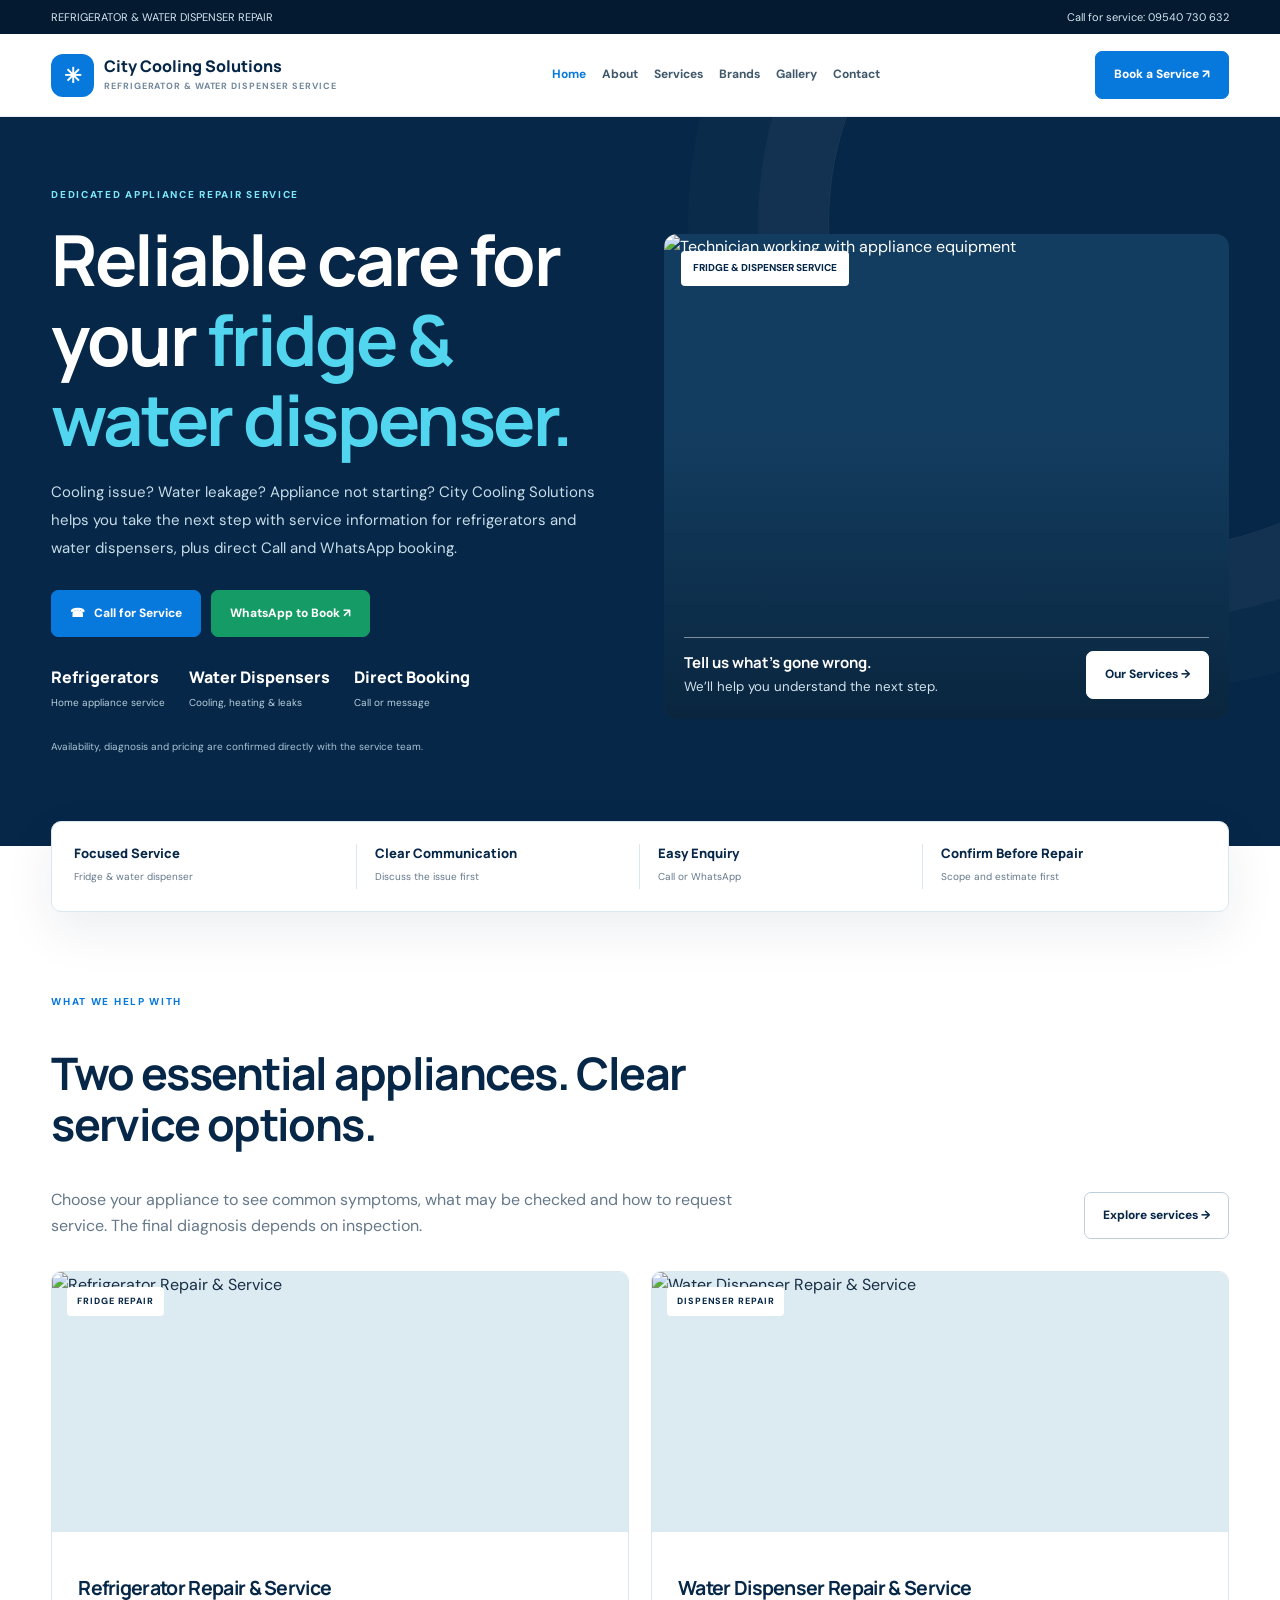
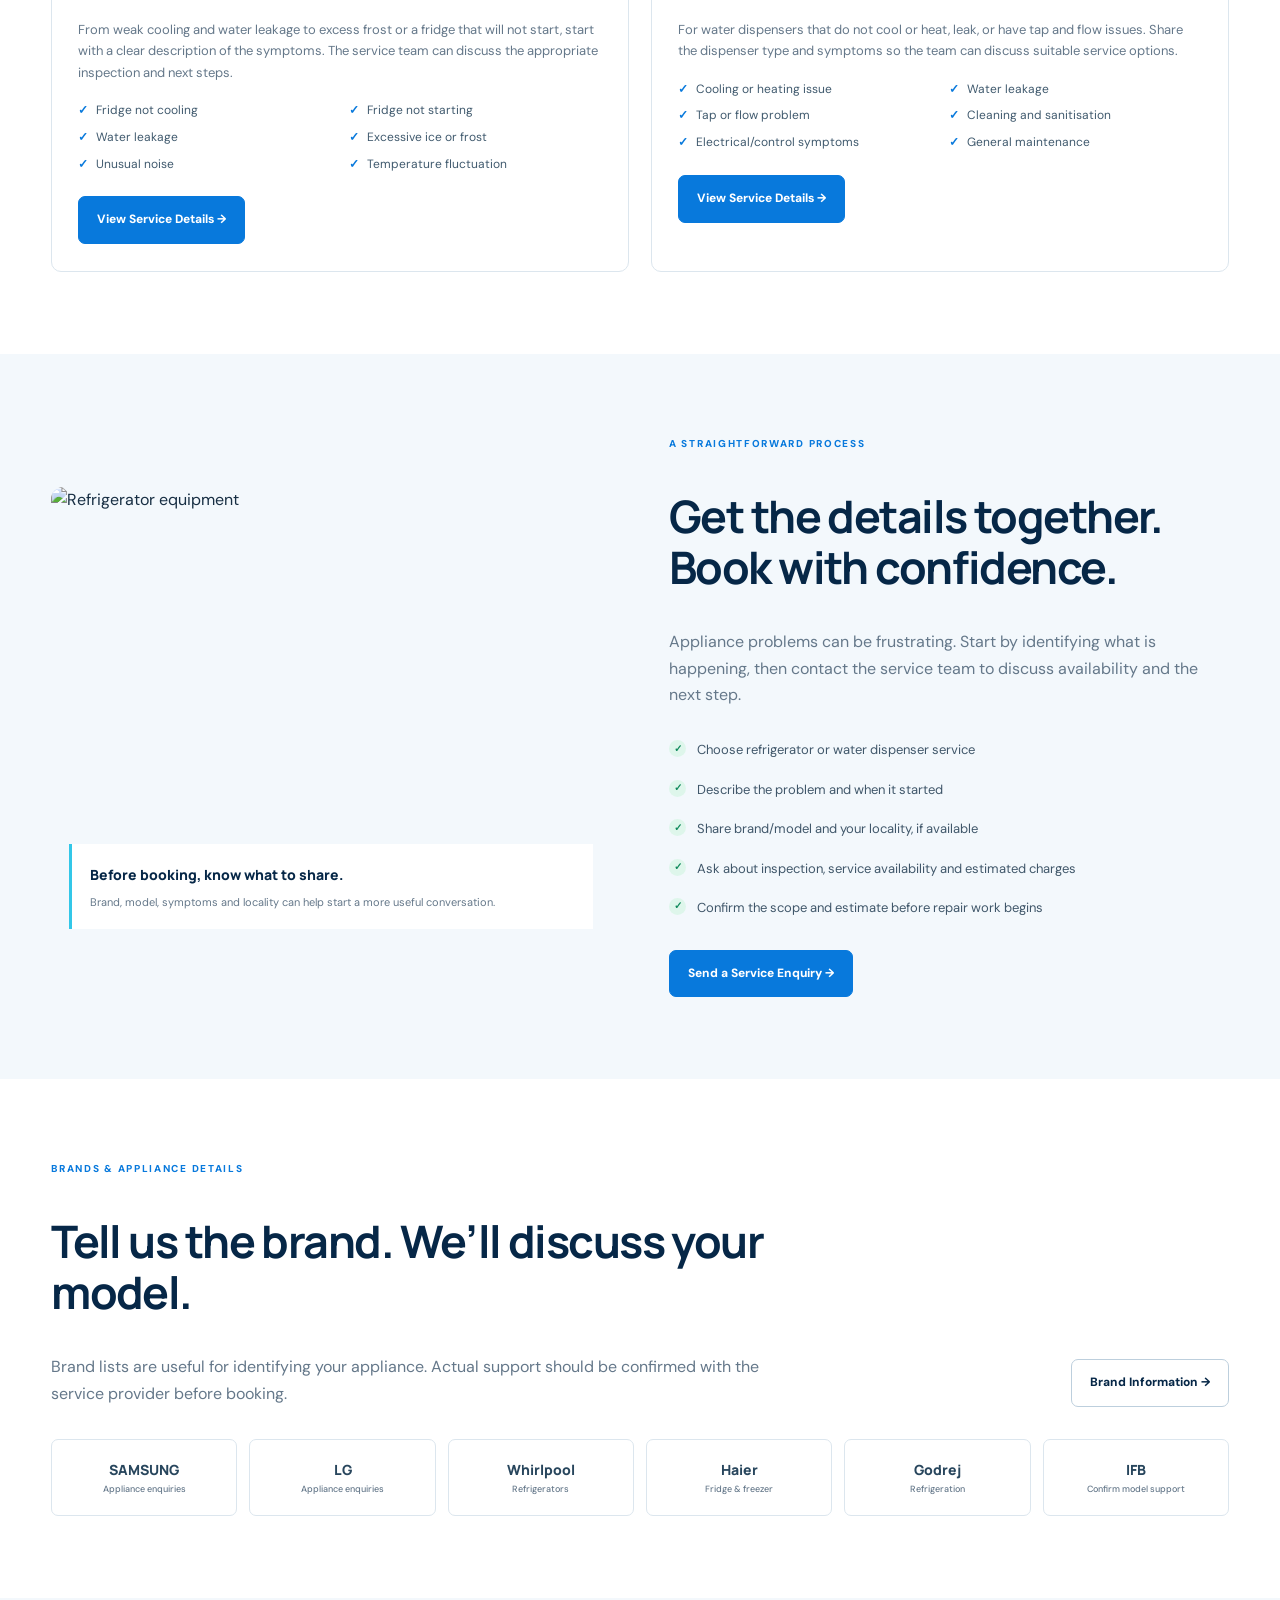
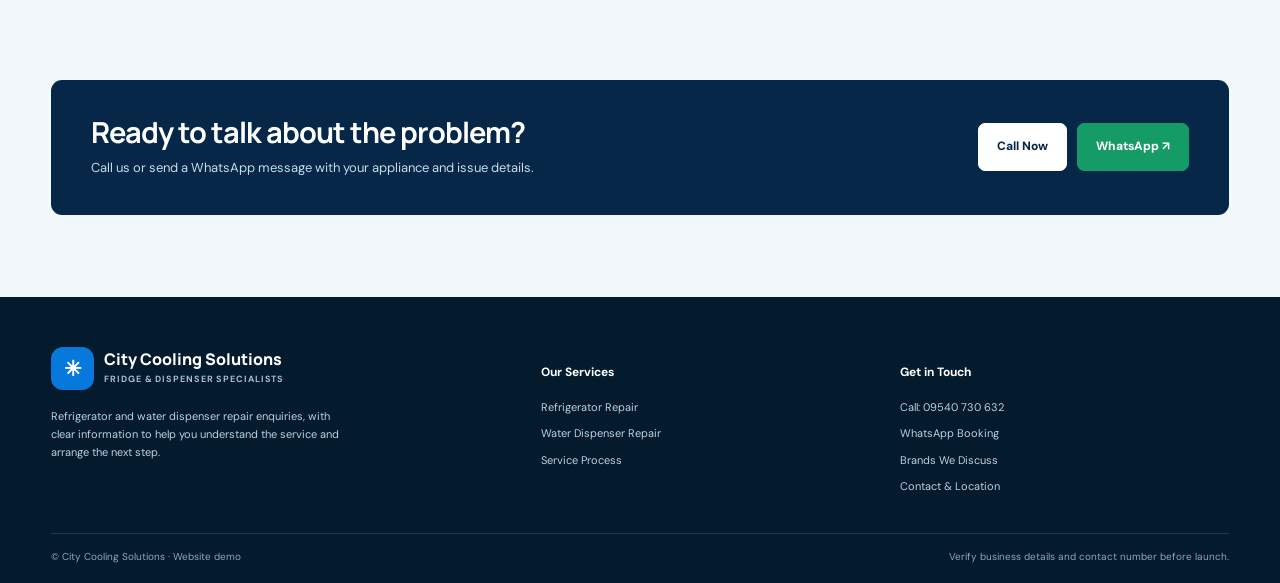
==== index.html @ 1363d70f "Add files via upload" ====
<!doctype html><html lang="en"><head><meta charset="utf-8"><meta name="viewport" content="width=device-width,initial-scale=1"><title>Home | City Cooling Solutions</title><meta name="description" content="Refrigerator and water dispenser repair service enquiries."><link rel="stylesheet" href="style.css"></head><body><div class="top"><div class="wrap"><span>REFRIGERATOR & WATER DISPENSER REPAIR</span><span>Call for service: <a href="tel:09540730632">09540 730 632</a></span></div></div><header><div class="wrap nav"><a class="logo" href="index.html"><span class="logo-mark">✳</span><span>City Cooling Solutions<small>REFRIGERATOR & WATER DISPENSER SERVICE</small></span></a><nav class="links"><a class="active" href="index.html">Home</a><a class="" href="about.html">About</a><a class="" href="services.html">Services</a><a class="" href="brands.html">Brands</a><a class="" href="gallery.html">Gallery</a><a class="" href="contact.html">Contact</a></nav><a class="btn" href="contact.html">Book a Service ↗</a></div></header><main><section class="hero"><div class="wrap hero-grid"><div><div class="eyebrow" style="color:#7ee7f7">Dedicated appliance repair service</div><h1>Reliable care for your <span>fridge & water dispenser.</span></h1><p>Cooling issue? Water leakage? Appliance not starting? City Cooling Solutions helps you take the next step with service information for refrigerators and water dispensers, plus direct Call and WhatsApp booking.</p><div class="actions"><a class="btn" href="tel:09540730632">☎ &nbsp; Call for Service</a><a class="btn green" href="https://wa.me/919540730632?text=Hello%2C%20I%20need%20refrigerator%20or%20water%20dispenser%20service." target="_blank" rel="noopener">WhatsApp to Book ↗</a></div><div class="proof"><div><strong>Refrigerators</strong><small>Home appliance service</small></div><div><strong>Water Dispensers</strong><small>Cooling, heating & leaks</small></div><div><strong>Direct Booking</strong><small>Call or message</small></div></div><p style="font-size:10px;color:#a9c4d6;margin-top:23px">Availability, diagnosis and pricing are confirmed directly with the service team.</p></div><div class="hero-photo"><img src="https://images.unsplash.com/photo-1581092918056-0c4c3acd3789?auto=format&fit=crop&w=1200&q=90" alt="Technician working with appliance equipment"><span class="photo-label">FRIDGE & DISPENSER SERVICE</span><div class="photo-caption"><div><strong>Tell us what’s gone wrong.</strong><small>We’ll help you understand the next step.</small></div><a class="btn white" href="services.html">Our Services →</a></div></div></div></section><div class="wrap"><div class="trust"><div><strong>Focused Service</strong><small>Fridge & water dispenser</small></div><div><strong>Clear Communication</strong><small>Discuss the issue first</small></div><div><strong>Easy Enquiry</strong><small>Call or WhatsApp</small></div><div><strong>Confirm Before Repair</strong><small>Scope and estimate first</small></div></div></div><section class="section"><div class="wrap"><div class="heading"><div><div class="eyebrow">What we help with</div><h2>Two essential appliances. Clear service options.</h2><p>Choose your appliance to see common symptoms, what may be checked and how to request service. The final diagnosis depends on inspection.</p></div><a class="btn outline" href="services.html">Explore services →</a></div><div class="cards"><article class="card"><div class="card-image"><img src="https://images.unsplash.com/photo-1584568694244-14fbdf83bd30?auto=format&fit=crop&w=1200&q=90" alt="Refrigerator Repair & Service" loading="lazy"><span>FRIDGE REPAIR</span></div><div class="card-body"><h3>Refrigerator Repair & Service</h3><p>From weak cooling and water leakage to excess frost or a fridge that will not start, start with a clear description of the symptoms. The service team can discuss the appropriate inspection and next steps.</p><ul class="issue-list"><li>Fridge not cooling</li><li>Fridge not starting</li><li>Water leakage</li><li>Excessive ice or frost</li><li>Unusual noise</li><li>Temperature fluctuation</li></ul><a class="btn" href="refrigerator-repair.html">View Service Details →</a></div></article><article class="card"><div class="card-image"><img src="https://images.unsplash.com/photo-1527515637462-cff94eecc1ac?auto=format&fit=crop&w=1200&q=90" alt="Water Dispenser Repair & Service" loading="lazy"><span>DISPENSER REPAIR</span></div><div class="card-body"><h3>Water Dispenser Repair & Service</h3><p>For water dispensers that do not cool or heat, leak, or have tap and flow issues. Share the dispenser type and symptoms so the team can discuss suitable service options.</p><ul class="issue-list"><li>Cooling or heating issue</li><li>Water leakage</li><li>Tap or flow problem</li><li>Cleaning and sanitisation</li><li>Electrical/control symptoms</li><li>General maintenance</li></ul><a class="btn" href="water-dispenser-repair.html">View Service Details →</a></div></article></div></div></section><section class="section soft"><div class="wrap split"><div class="editorial"><img src="https://images.unsplash.com/photo-1584568694244-14fbdf83bd30?auto=format&fit=crop&w=1200&q=90" alt="Refrigerator equipment"><div class="editorial-badge"><strong>Before booking, know what to share.</strong><p>Brand, model, symptoms and locality can help start a more useful conversation.</p></div></div><div><div class="eyebrow">A straightforward process</div><h2>Get the details together. Book with confidence.</h2><p class="muted">Appliance problems can be frustrating. Start by identifying what is happening, then contact the service team to discuss availability and the next step.</p><ul class="checks"><li>Choose refrigerator or water dispenser service</li><li>Describe the problem and when it started</li><li>Share brand/model and your locality, if available</li><li>Ask about inspection, service availability and estimated charges</li><li>Confirm the scope and estimate before repair work begins</li></ul><a class="btn" href="contact.html">Send a Service Enquiry →</a></div></div></section><section class="section"><div class="wrap"><div class="heading"><div><div class="eyebrow">Brands & appliance details</div><h2>Tell us the brand. We’ll discuss your model.</h2><p>Brand lists are useful for identifying your appliance. Actual support should be confirmed with the service provider before booking.</p></div><a class="btn outline" href="brands.html">Brand Information →</a></div><div class="brands"><div class="brand">SAMSUNG<small>Appliance enquiries</small></div><div class="brand">LG<small>Appliance enquiries</small></div><div class="brand">Whirlpool<small>Refrigerators</small></div><div class="brand">Haier<small>Fridge & freezer</small></div><div class="brand">Godrej<small>Refrigeration</small></div><div class="brand">IFB<small>Confirm model support</small></div></div></div></section><section class="section soft"><div class="wrap"><div class="band"><div><h2>Ready to talk about the problem?</h2><p>Call us or send a WhatsApp message with your appliance and issue details.</p></div><div class="actions" style="margin:0"><a class="btn white" href="tel:09540730632">Call Now</a><a class="btn green" href="https://wa.me/919540730632" target="_blank" rel="noopener">WhatsApp ↗</a></div></div></div></section></main><footer class="footer"><div class="wrap"><div class="footgrid"><div><div class="logo" style="color:white"><span class="logo-mark">✳</span><span style="color:white">City Cooling Solutions<small style="color:#a7bfd0">FRIDGE & DISPENSER SPECIALISTS</small></span></div><p style="max-width:290px;margin-top:17px">Refrigerator and water dispenser repair enquiries, with clear information to help you understand the service and arrange the next step.</p></div><div><h4>Our Services</h4><a href="refrigerator-repair.html">Refrigerator Repair</a><a href="water-dispenser-repair.html">Water Dispenser Repair</a><a href="services.html">Service Process</a></div><div><h4>Get in Touch</h4><a href="tel:09540730632">Call: 09540 730 632</a><a href="https://wa.me/919540730632" target="_blank" rel="noopener">WhatsApp Booking</a><a href="brands.html">Brands We Discuss</a><a href="contact.html">Contact & Location</a></div></div><div class="copyright"><span>© City Cooling Solutions · Website demo</span><span>Verify business details and contact number before launch.</span></div></div></footer></body></html>
---- style.css ----
@import url('https://fonts.googleapis.com/css2?family=DM+Sans:wght@400;500;600;700&family=Manrope:wght@400;500;600;700;800&display=swap');
:root{--navy:#062747;--navy2:#0b3e68;--blue:#0879dc;--cyan:#32c7e8;--ink:#172e43;--muted:#65788a;--line:#dce6ee;--pale:#f3f8fc;--green:#159b65}
*{box-sizing:border-box}body{margin:0;font-family:'DM Sans',sans-serif;color:var(--ink);line-height:1.65}h1,h2,h3{font-family:Manrope,sans-serif;line-height:1.14;letter-spacing:-.035em;color:var(--navy)}h1{font-size:clamp(2.8rem,5.5vw,5.2rem);margin:15px 0 20px}h2{font-size:clamp(2rem,3.5vw,3rem)}h3{font-size:1.22rem}p{margin-top:0}a{color:inherit;text-decoration:none}.wrap{width:min(1190px,92%);margin:auto}.top{background:#031a30;color:#d8e7f2;font-size:11px;padding:8px 0}.top .wrap{display:flex;justify-content:space-between;gap:12px}header{background:#fff;position:sticky;top:0;z-index:20;border-bottom:1px solid #e7eef3}.nav{display:flex;align-items:center;justify-content:space-between;gap:22px;min-height:82px}.logo{display:flex;align-items:center;gap:10px;font:800 16px Manrope;color:var(--navy);line-height:1.1}.logo-mark{display:grid;place-items:center;background:var(--blue);color:white;border-radius:12px;width:43px;height:43px;font-size:21px}.logo small{display:block;font:700 9px 'DM Sans';letter-spacing:.1em;color:#71879a;margin-top:5px}.links{display:flex;gap:16px;align-items:center;font-size:12px;font-weight:700;color:#40586b}.links a:hover,.links a.active{color:var(--blue)}.btn{display:inline-flex;justify-content:center;align-items:center;gap:8px;background:var(--blue);border:1px solid var(--blue);color:white!important;padding:13px 18px;border-radius:7px;font-size:12px;font-weight:800;white-space:nowrap}.btn.green{background:var(--green);border-color:var(--green)}.btn.white{background:#fff;color:var(--navy)!important;border-color:white}.btn.outline{background:transparent;border-color:#bdcfdd;color:var(--navy)!important}.eyebrow{font-size:10px;font-weight:800;text-transform:uppercase;letter-spacing:.17em;color:var(--blue)}.muted{color:var(--muted)}.hero{background:var(--navy);color:white;overflow:hidden;position:relative}.hero:before{content:'';position:absolute;right:-200px;top:-220px;width:650px;height:650px;border:1px solid #ffffff15;border-radius:50%;box-shadow:0 0 0 70px #ffffff08,0 0 0 140px #ffffff05}.hero-grid{position:relative;display:grid;grid-template-columns:1fr 1fr;gap:48px;align-items:center;padding:70px 0 80px}.hero h1{color:white}.hero h1 span{color:#52d5ee}.hero p{color:#c7dce9;font-size:15px;max-width:590px;line-height:1.85}.actions{display:flex;gap:10px;flex-wrap:wrap;margin-top:27px}.proof{display:flex;gap:24px;flex-wrap:wrap;margin-top:29px}.proof strong{display:block;color:white;font:800 16px Manrope}.proof small{font-size:10px;color:#b8cedd}.hero-photo{height:485px;position:relative;border-radius:13px;overflow:hidden;background:#133d60}.hero-photo img{width:100%;height:100%;object-fit:cover}.hero-photo:after{content:'';position:absolute;inset:0;background:linear-gradient(0deg,#061c31b5,transparent 60%)}.photo-label{position:absolute;top:17px;left:17px;background:white;color:var(--navy);font-size:10px;font-weight:800;padding:9px 12px;border-radius:4px;z-index:2}.photo-caption{position:absolute;bottom:20px;left:20px;right:20px;z-index:2;color:white;border-top:1px solid #ffffff77;padding-top:13px;display:flex;justify-content:space-between;align-items:center;gap:10px}.photo-caption strong{display:block;font:700 15px Manrope}.photo-caption small{color:#d2e2ed}.trust{margin-top:-25px;position:relative;z-index:3;background:white;border:1px solid var(--line);box-shadow:0 18px 50px #06274714;border-radius:10px;display:grid;grid-template-columns:repeat(4,1fr);padding:22px}.trust>div{padding:0 18px;border-right:1px solid var(--line)}.trust>div:first-child{padding-left:0}.trust>div:last-child{border:0}.trust strong{display:block;font:800 13px Manrope;color:var(--navy)}.trust small{font-size:10px;color:var(--muted)}.section{padding:82px 0}.soft{background:var(--pale)}.heading{display:flex;align-items:end;justify-content:space-between;gap:25px;margin-bottom:32px}.heading>div{max-width:730px}.heading p{color:var(--muted);margin-bottom:0}.cards{display:grid;grid-template-columns:repeat(2,1fr);gap:22px}.card{border:1px solid var(--line);border-radius:10px;overflow:hidden;background:white;transition:.2s}.card:hover{transform:translateY(-3px);box-shadow:0 18px 40px #06274713}.card-image{height:260px;position:relative;background:#dceaf2}.card-image img{width:100%;height:100%;object-fit:cover}.card-image span{position:absolute;top:15px;left:15px;background:#fff;padding:7px 10px;border-radius:4px;font-size:9px;font-weight:800;letter-spacing:.1em;text-transform:uppercase;color:var(--navy)}.card-body{padding:25px 26px 27px}.card-body p{font-size:13px;color:var(--muted)}.issue-list{display:grid;grid-template-columns:1fr 1fr;gap:7px 18px;list-style:none;padding:0;margin:18px 0 22px}.issue-list li{font-size:12px;color:#405a6e}.issue-list li:before{content:'✓';color:var(--blue);font-weight:900;margin-right:8px}.split{display:grid;grid-template-columns:1fr 1fr;gap:58px;align-items:center}.editorial{height:460px;border-radius:12px;overflow:hidden;position:relative}.editorial img{width:100%;height:100%;object-fit:cover}.editorial-badge{position:absolute;bottom:18px;left:18px;right:18px;background:white;padding:18px;border-left:3px solid var(--cyan)}.editorial-badge strong{font:800 14px Manrope;color:var(--navy)}.editorial-badge p{margin:4px 0 0;font-size:11px;color:var(--muted)}.checks{padding:0;list-style:none;margin:22px 0}.checks li{padding:9px 0 9px 28px;position:relative;font-size:13px;color:#40576a}.checks li:before{content:'✓';position:absolute;left:0;top:10px;background:#def6eb;color:#108a5c;width:17px;height:17px;border-radius:50%;display:grid;place-items:center;font-size:10px;font-weight:900}.brands{display:grid;grid-template-columns:repeat(6,1fr);gap:12px}.brand{border:1px solid var(--line);border-radius:7px;background:#fff;text-align:center;padding:20px 8px;font:800 14px Manrope;color:#28465d}.brand small{display:block;font:500 9px 'DM Sans';color:var(--muted);margin-top:4px}.band{background:var(--navy);color:white;border-radius:11px;padding:36px 40px;display:flex;align-items:center;justify-content:space-between;gap:24px}.band h2{color:white;font-size:29px;margin:0 0 8px}.band p{color:#c7dce9;margin:0;font-size:13px}.pagehead{background:linear-gradient(110deg,#041d34,#0b4778);padding:52px 0;color:white}.crumb{font-size:11px;color:#9fd9f0;margin-bottom:14px}.pagehead h1{font-size:clamp(2.3rem,4vw,3.6rem);color:white;margin:0 0 14px}.pagehead p{max-width:740px;color:#c9dce9}.detailgrid{display:grid;grid-template-columns:minmax(0,1fr) 310px;gap:45px;align-items:start}.detailmain h2{font-size:27px;margin:28px 0 12px}.detailmain p{color:var(--muted);font-size:14px}.side{position:sticky;top:110px;border:1px solid var(--line);background:var(--pale);border-radius:10px;padding:24px}.side .btn{width:100%;margin:6px 0}.steps{display:grid;grid-template-columns:repeat(2,1fr);gap:12px;margin:20px 0}.step{border:1px solid var(--line);border-radius:8px;padding:18px}.step b{color:var(--blue);font-size:10px;letter-spacing:.12em}.step strong{display:block;font:800 14px Manrope;margin:8px 0;color:var(--navy)}.step p{font-size:11px;margin:0}.brandgrid{display:grid;grid-template-columns:repeat(3,1fr);gap:16px}.brandcard{border:1px solid var(--line);border-radius:9px;padding:23px}.brandlogo{background:var(--pale);border:1px solid #e5edf3;border-radius:6px;text-align:center;padding:18px;font:800 21px Manrope;color:var(--navy);margin-bottom:17px}.brandcard p{font-size:12px;color:var(--muted)}.gallery{display:grid;grid-template-columns:repeat(3,1fr);gap:14px}.gallery figure{margin:0;height:260px;position:relative;border-radius:8px;overflow:hidden}.gallery img{width:100%;height:100%;object-fit:cover}.gallery figcaption{position:absolute;bottom:0;left:0;right:0;padding:30px 16px 15px;color:white;background:linear-gradient(transparent,#041d34d9);font:700 14px Manrope}.contactgrid{display:grid;grid-template-columns:.8fr 1.2fr;gap:24px}.contactpanel{background:var(--navy);color:white;border-radius:10px;padding:28px}.contactpanel h2{color:white;font-size:27px}.contactpanel p{color:#c7dce9;font-size:13px}.formpanel{border:1px solid var(--line);border-radius:10px;padding:28px}.field{width:100%;padding:12px;border:1px solid #d4e0e9;border-radius:6px;font:inherit;font-size:13px;margin:6px 0 14px}label{font-size:11px;font-weight:800;color:var(--navy)}.note{background:#f2f9fc;border-left:3px solid var(--cyan);padding:13px 16px;color:var(--muted);font-size:11px}.footer{background:#041a2d;color:#bfd1df;padding:50px 0 18px}.footgrid{display:grid;grid-template-columns:1.4fr 1fr 1fr;gap:30px}.footer h4{font-size:12px;color:white}.footer a{display:block;font-size:11px;margin:8px 0;color:#bfd1df}.footer p{font-size:11px}.copyright{border-top:1px solid #ffffff20;margin-top:30px;padding-top:15px;font-size:10px;color:#8ca8bc;display:flex;justify-content:space-between;gap:15px}
@media(max-width:950px){.links{gap:9px}.links a{font-size:10px}.hero-grid{gap:28px}.brands{grid-template-columns:repeat(3,1fr)}}@media(max-width:760px){.top .wrap{justify-content:center}.top .wrap span:first-child{display:none}.nav{flex-wrap:wrap;padding:13px 0}.links{order:3;width:100%;overflow:auto;padding:7px 0}.nav>.btn{display:none}.hero-grid,.split,.detailgrid,.contactgrid{grid-template-columns:1fr}.hero-grid{padding:48px 0 60px}.hero-photo{height:340px}.trust{grid-template-columns:repeat(2,1fr);gap:18px}.trust>div{border:0;padding:0}.section{padding:58px 0}.heading{align-items:flex-start;flex-direction:column}.cards{gap:15px}.card-image{height:210px}.editorial{height:350px}.side{position:static}.brandgrid{grid-template-columns:repeat(2,1fr)}.gallery{grid-template-columns:repeat(2,1fr)}.footgrid{grid-template-columns:1fr 1fr}}@media(max-width:520px){h1{font-size:42px}.hero-photo{height:275px}.trust{grid-template-columns:1fr}.cards,.brandgrid,.gallery{grid-template-columns:1fr}.card-image{height:230px}.issue-list{grid-template-columns:1fr}.brands{grid-template-columns:repeat(2,1fr)}.steps{grid-template-columns:1fr}.band{padding:27px 22px;flex-direction:column;align-items:flex-start}.footgrid{grid-template-columns:1fr}.formpanel,.contactpanel{padding:22px}.pagehead{padding:38px 0}.section{padding:48px 0}}
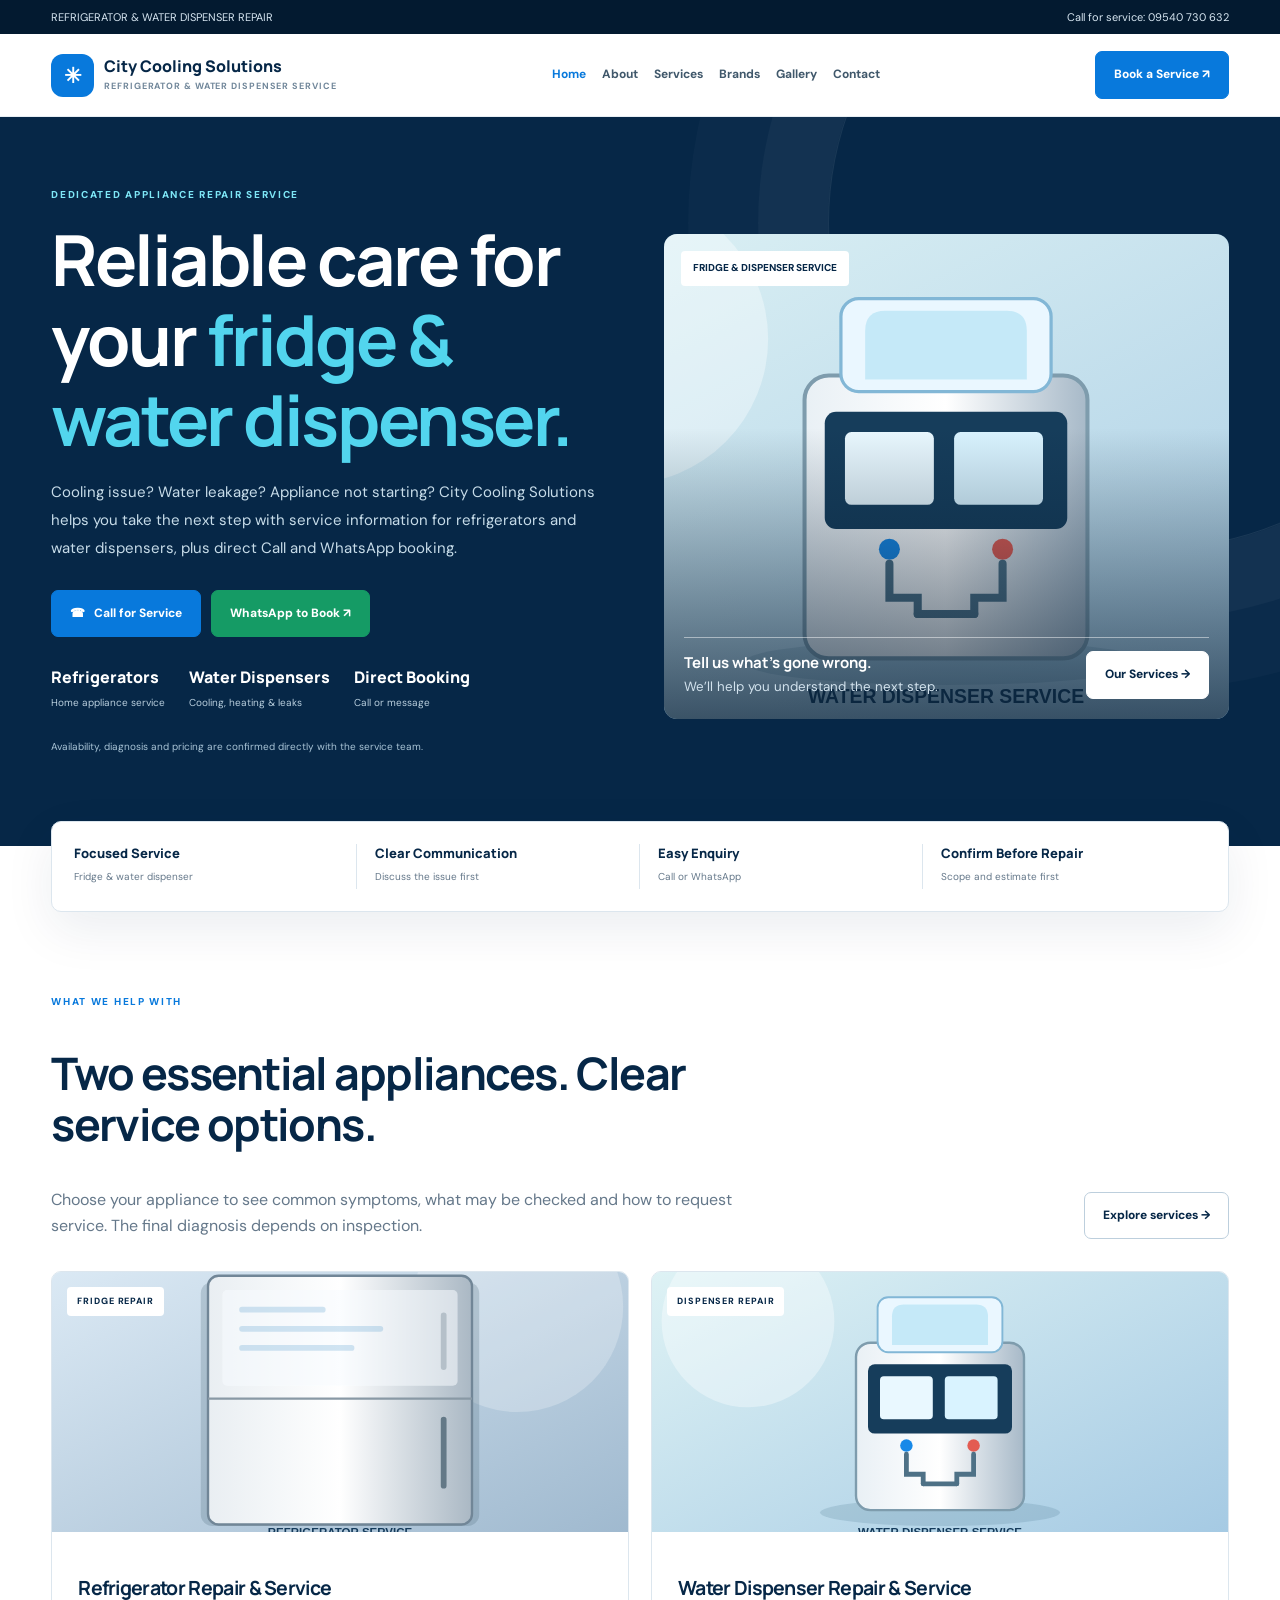
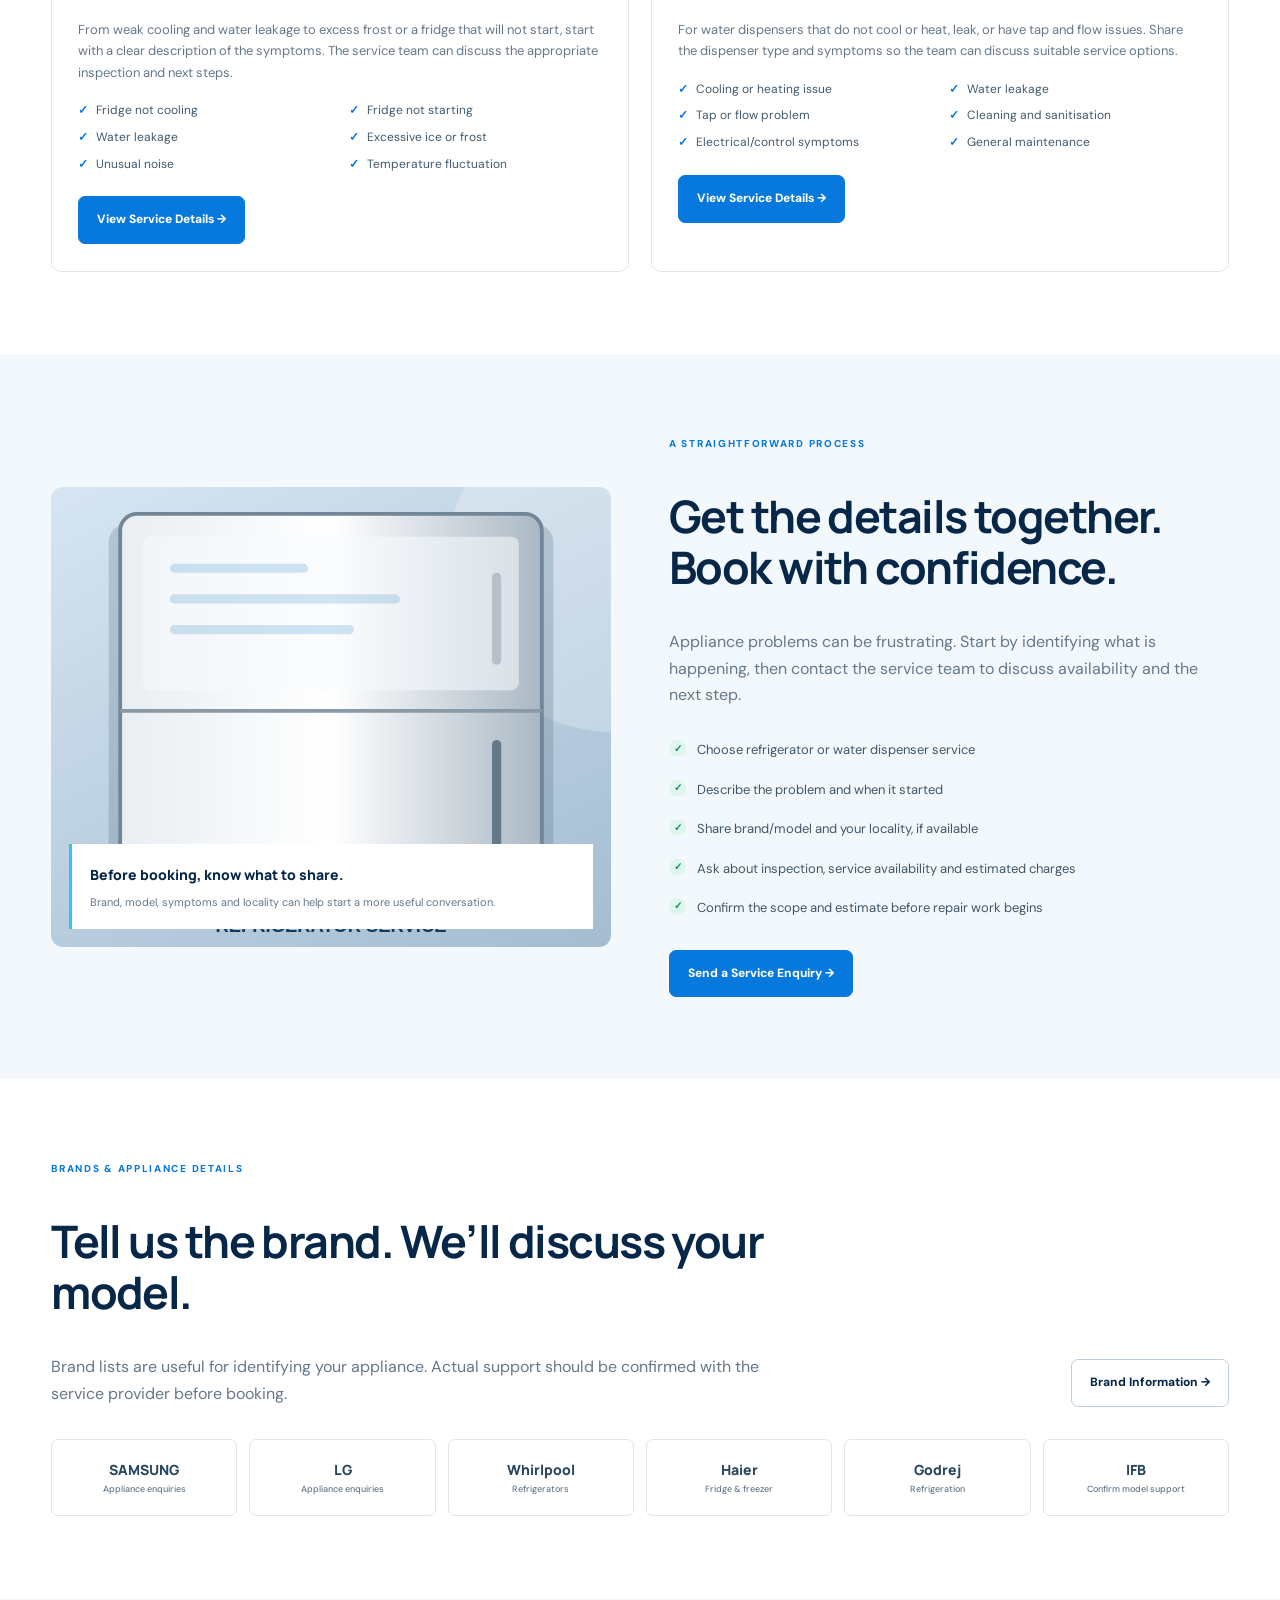
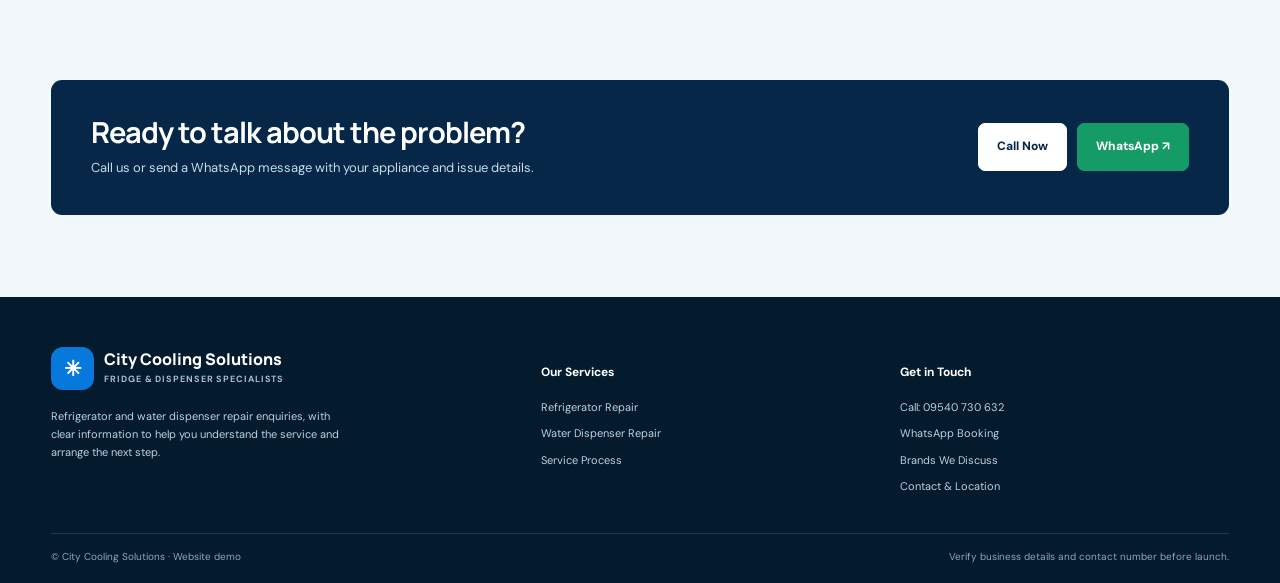
==== commit 1177948a: "Add files via upload" ====
--- a/index.html
+++ b/index.html
@@ -1 +1 @@
-<!doctype html><html lang="en"><head><meta charset="utf-8"><meta name="viewport" content="width=device-width,initial-scale=1"><title>Home | City Cooling Solutions</title><meta name="description" content="Refrigerator and water dispenser repair service enquiries."><link rel="stylesheet" href="style.css"></head><body><div class="top"><div class="wrap"><span>REFRIGERATOR & WATER DISPENSER REPAIR</span><span>Call for service: <a href="tel:09540730632">09540 730 632</a></span></div></div><header><div class="wrap nav"><a class="logo" href="index.html"><span class="logo-mark">✳</span><span>City Cooling Solutions<small>REFRIGERATOR & WATER DISPENSER SERVICE</small></span></a><nav class="links"><a class="active" href="index.html">Home</a><a class="" href="about.html">About</a><a class="" href="services.html">Services</a><a class="" href="brands.html">Brands</a><a class="" href="gallery.html">Gallery</a><a class="" href="contact.html">Contact</a></nav><a class="btn" href="contact.html">Book a Service ↗</a></div></header><main><section class="hero"><div class="wrap hero-grid"><div><div class="eyebrow" style="color:#7ee7f7">Dedicated appliance repair service</div><h1>Reliable care for your <span>fridge & water dispenser.</span></h1><p>Cooling issue? Water leakage? Appliance not starting? City Cooling Solutions helps you take the next step with service information for refrigerators and water dispensers, plus direct Call and WhatsApp booking.</p><div class="actions"><a class="btn" href="tel:09540730632">☎ &nbsp; Call for Service</a><a class="btn green" href="https://wa.me/919540730632?text=Hello%2C%20I%20need%20refrigerator%20or%20water%20dispenser%20service." target="_blank" rel="noopener">WhatsApp to Book ↗</a></div><div class="proof"><div><strong>Refrigerators</strong><small>Home appliance service</small></div><div><strong>Water Dispensers</strong><small>Cooling, heating & leaks</small></div><div><strong>Direct Booking</strong><small>Call or message</small></div></div><p style="font-size:10px;color:#a9c4d6;margin-top:23px">Availability, diagnosis and pricing are confirmed directly with the service team.</p></div><div class="hero-photo"><img src="https://images.unsplash.com/photo-1581092918056-0c4c3acd3789?auto=format&fit=crop&w=1200&q=90" alt="Technician working with appliance equipment"><span class="photo-label">FRIDGE & DISPENSER SERVICE</span><div class="photo-caption"><div><strong>Tell us what’s gone wrong.</strong><small>We’ll help you understand the next step.</small></div><a class="btn white" href="services.html">Our Services →</a></div></div></div></section><div class="wrap"><div class="trust"><div><strong>Focused Service</strong><small>Fridge & water dispenser</small></div><div><strong>Clear Communication</strong><small>Discuss the issue first</small></div><div><strong>Easy Enquiry</strong><small>Call or WhatsApp</small></div><div><strong>Confirm Before Repair</strong><small>Scope and estimate first</small></div></div></div><section class="section"><div class="wrap"><div class="heading"><div><div class="eyebrow">What we help with</div><h2>Two essential appliances. Clear service options.</h2><p>Choose your appliance to see common symptoms, what may be checked and how to request service. The final diagnosis depends on inspection.</p></div><a class="btn outline" href="services.html">Explore services →</a></div><div class="cards"><article class="card"><div class="card-image"><img src="https://images.unsplash.com/photo-1584568694244-14fbdf83bd30?auto=format&fit=crop&w=1200&q=90" alt="Refrigerator Repair & Service" loading="lazy"><span>FRIDGE REPAIR</span></div><div class="card-body"><h3>Refrigerator Repair & Service</h3><p>From weak cooling and water leakage to excess frost or a fridge that will not start, start with a clear description of the symptoms. The service team can discuss the appropriate inspection and next steps.</p><ul class="issue-list"><li>Fridge not cooling</li><li>Fridge not starting</li><li>Water leakage</li><li>Excessive ice or frost</li><li>Unusual noise</li><li>Temperature fluctuation</li></ul><a class="btn" href="refrigerator-repair.html">View Service Details →</a></div></article><article class="card"><div class="card-image"><img src="https://images.unsplash.com/photo-1527515637462-cff94eecc1ac?auto=format&fit=crop&w=1200&q=90" alt="Water Dispenser Repair & Service" loading="lazy"><span>DISPENSER REPAIR</span></div><div class="card-body"><h3>Water Dispenser Repair & Service</h3><p>For water dispensers that do not cool or heat, leak, or have tap and flow issues. Share the dispenser type and symptoms so the team can discuss suitable service options.</p><ul class="issue-list"><li>Cooling or heating issue</li><li>Water leakage</li><li>Tap or flow problem</li><li>Cleaning and sanitisation</li><li>Electrical/control symptoms</li><li>General maintenance</li></ul><a class="btn" href="water-dispenser-repair.html">View Service Details →</a></div></article></div></div></section><section class="section soft"><div class="wrap split"><div class="editorial"><img src="https://images.unsplash.com/photo-1584568694244-14fbdf83bd30?auto=format&fit=crop&w=1200&q=90" alt="Refrigerator equipment"><div class="editorial-badge"><strong>Before booking, know what to share.</strong><p>Brand, model, symptoms and locality can help start a more useful conversation.</p></div></div><div><div class="eyebrow">A straightforward process</div><h2>Get the details together. Book with confidence.</h2><p class="muted">Appliance problems can be frustrating. Start by identifying what is happening, then contact the service team to discuss availability and the next step.</p><ul class="checks"><li>Choose refrigerator or water dispenser service</li><li>Describe the problem and when it started</li><li>Share brand/model and your locality, if available</li><li>Ask about inspection, service availability and estimated charges</li><li>Confirm the scope and estimate before repair work begins</li></ul><a class="btn" href="contact.html">Send a Service Enquiry →</a></div></div></section><section class="section"><div class="wrap"><div class="heading"><div><div class="eyebrow">Brands & appliance details</div><h2>Tell us the brand. We’ll discuss your model.</h2><p>Brand lists are useful for identifying your appliance. Actual support should be confirmed with the service provider before booking.</p></div><a class="btn outline" href="brands.html">Brand Information →</a></div><div class="brands"><div class="brand">SAMSUNG<small>Appliance enquiries</small></div><div class="brand">LG<small>Appliance enquiries</small></div><div class="brand">Whirlpool<small>Refrigerators</small></div><div class="brand">Haier<small>Fridge & freezer</small></div><div class="brand">Godrej<small>Refrigeration</small></div><div class="brand">IFB<small>Confirm model support</small></div></div></div></section><section class="section soft"><div class="wrap"><div class="band"><div><h2>Ready to talk about the problem?</h2><p>Call us or send a WhatsApp message with your appliance and issue details.</p></div><div class="actions" style="margin:0"><a class="btn white" href="tel:09540730632">Call Now</a><a class="btn green" href="https://wa.me/919540730632" target="_blank" rel="noopener">WhatsApp ↗</a></div></div></div></section></main><footer class="footer"><div class="wrap"><div class="footgrid"><div><div class="logo" style="color:white"><span class="logo-mark">✳</span><span style="color:white">City Cooling Solutions<small style="color:#a7bfd0">FRIDGE & DISPENSER SPECIALISTS</small></span></div><p style="max-width:290px;margin-top:17px">Refrigerator and water dispenser repair enquiries, with clear information to help you understand the service and arrange the next step.</p></div><div><h4>Our Services</h4><a href="refrigerator-repair.html">Refrigerator Repair</a><a href="water-dispenser-repair.html">Water Dispenser Repair</a><a href="services.html">Service Process</a></div><div><h4>Get in Touch</h4><a href="tel:09540730632">Call: 09540 730 632</a><a href="https://wa.me/919540730632" target="_blank" rel="noopener">WhatsApp Booking</a><a href="brands.html">Brands We Discuss</a><a href="contact.html">Contact & Location</a></div></div><div class="copyright"><span>© City Cooling Solutions · Website demo</span><span>Verify business details and contact number before launch.</span></div></div></footer></body></html>+<!doctype html><html lang="en"><head><meta charset="utf-8"><meta name="viewport" content="width=device-width,initial-scale=1"><title>Home | City Cooling Solutions</title><meta name="description" content="Refrigerator and water dispenser repair service enquiries."><link rel="stylesheet" href="style.css"></head><body><div class="top"><div class="wrap"><span>REFRIGERATOR & WATER DISPENSER REPAIR</span><span>Call for service: <a href="tel:09540730632">09540 730 632</a></span></div></div><header><div class="wrap nav"><a class="logo" href="index.html"><span class="logo-mark">✳</span><span>City Cooling Solutions<small>REFRIGERATOR & WATER DISPENSER SERVICE</small></span></a><nav class="links"><a class="active" href="index.html">Home</a><a class="" href="about.html">About</a><a class="" href="services.html">Services</a><a class="" href="brands.html">Brands</a><a class="" href="gallery.html">Gallery</a><a class="" href="contact.html">Contact</a></nav><a class="btn" href="contact.html">Book a Service ↗</a></div></header><main><section class="hero"><div class="wrap hero-grid"><div><div class="eyebrow" style="color:#7ee7f7">Dedicated appliance repair service</div><h1>Reliable care for your <span>fridge & water dispenser.</span></h1><p>Cooling issue? Water leakage? Appliance not starting? City Cooling Solutions helps you take the next step with service information for refrigerators and water dispensers, plus direct Call and WhatsApp booking.</p><div class="actions"><a class="btn" href="tel:09540730632">☎ &nbsp; Call for Service</a><a class="btn green" href="https://wa.me/919540730632?text=Hello%2C%20I%20need%20refrigerator%20or%20water%20dispenser%20service." target="_blank" rel="noopener">WhatsApp to Book ↗</a></div><div class="proof"><div><strong>Refrigerators</strong><small>Home appliance service</small></div><div><strong>Water Dispensers</strong><small>Cooling, heating & leaks</small></div><div><strong>Direct Booking</strong><small>Call or message</small></div></div><p style="font-size:10px;color:#a9c4d6;margin-top:23px">Availability, diagnosis and pricing are confirmed directly with the service team.</p></div><div class="hero-photo"><img src="dispenser.svg" alt="Technician working with appliance equipment"><span class="photo-label">FRIDGE & DISPENSER SERVICE</span><div class="photo-caption"><div><strong>Tell us what’s gone wrong.</strong><small>We’ll help you understand the next step.</small></div><a class="btn white" href="services.html">Our Services →</a></div></div></div></section><div class="wrap"><div class="trust"><div><strong>Focused Service</strong><small>Fridge & water dispenser</small></div><div><strong>Clear Communication</strong><small>Discuss the issue first</small></div><div><strong>Easy Enquiry</strong><small>Call or WhatsApp</small></div><div><strong>Confirm Before Repair</strong><small>Scope and estimate first</small></div></div></div><section class="section"><div class="wrap"><div class="heading"><div><div class="eyebrow">What we help with</div><h2>Two essential appliances. Clear service options.</h2><p>Choose your appliance to see common symptoms, what may be checked and how to request service. The final diagnosis depends on inspection.</p></div><a class="btn outline" href="services.html">Explore services →</a></div><div class="cards"><article class="card"><div class="card-image"><img src="fridge.svg" alt="Refrigerator Repair & Service" loading="lazy"><span>FRIDGE REPAIR</span></div><div class="card-body"><h3>Refrigerator Repair & Service</h3><p>From weak cooling and water leakage to excess frost or a fridge that will not start, start with a clear description of the symptoms. The service team can discuss the appropriate inspection and next steps.</p><ul class="issue-list"><li>Fridge not cooling</li><li>Fridge not starting</li><li>Water leakage</li><li>Excessive ice or frost</li><li>Unusual noise</li><li>Temperature fluctuation</li></ul><a class="btn" href="refrigerator-repair.html">View Service Details →</a></div></article><article class="card"><div class="card-image"><img src="dispenser.svg" alt="Water Dispenser Repair & Service" loading="lazy"><span>DISPENSER REPAIR</span></div><div class="card-body"><h3>Water Dispenser Repair & Service</h3><p>For water dispensers that do not cool or heat, leak, or have tap and flow issues. Share the dispenser type and symptoms so the team can discuss suitable service options.</p><ul class="issue-list"><li>Cooling or heating issue</li><li>Water leakage</li><li>Tap or flow problem</li><li>Cleaning and sanitisation</li><li>Electrical/control symptoms</li><li>General maintenance</li></ul><a class="btn" href="water-dispenser-repair.html">View Service Details →</a></div></article></div></div></section><section class="section soft"><div class="wrap split"><div class="editorial"><img src="fridge.svg" alt="Refrigerator equipment"><div class="editorial-badge"><strong>Before booking, know what to share.</strong><p>Brand, model, symptoms and locality can help start a more useful conversation.</p></div></div><div><div class="eyebrow">A straightforward process</div><h2>Get the details together. Book with confidence.</h2><p class="muted">Appliance problems can be frustrating. Start by identifying what is happening, then contact the service team to discuss availability and the next step.</p><ul class="checks"><li>Choose refrigerator or water dispenser service</li><li>Describe the problem and when it started</li><li>Share brand/model and your locality, if available</li><li>Ask about inspection, service availability and estimated charges</li><li>Confirm the scope and estimate before repair work begins</li></ul><a class="btn" href="contact.html">Send a Service Enquiry →</a></div></div></section><section class="section"><div class="wrap"><div class="heading"><div><div class="eyebrow">Brands & appliance details</div><h2>Tell us the brand. We’ll discuss your model.</h2><p>Brand lists are useful for identifying your appliance. Actual support should be confirmed with the service provider before booking.</p></div><a class="btn outline" href="brands.html">Brand Information →</a></div><div class="brands"><div class="brand">SAMSUNG<small>Appliance enquiries</small></div><div class="brand">LG<small>Appliance enquiries</small></div><div class="brand">Whirlpool<small>Refrigerators</small></div><div class="brand">Haier<small>Fridge & freezer</small></div><div class="brand">Godrej<small>Refrigeration</small></div><div class="brand">IFB<small>Confirm model support</small></div></div></div></section><section class="section soft"><div class="wrap"><div class="band"><div><h2>Ready to talk about the problem?</h2><p>Call us or send a WhatsApp message with your appliance and issue details.</p></div><div class="actions" style="margin:0"><a class="btn white" href="tel:09540730632">Call Now</a><a class="btn green" href="https://wa.me/919540730632" target="_blank" rel="noopener">WhatsApp ↗</a></div></div></div></section></main><footer class="footer"><div class="wrap"><div class="footgrid"><div><div class="logo" style="color:white"><span class="logo-mark">✳</span><span style="color:white">City Cooling Solutions<small style="color:#a7bfd0">FRIDGE & DISPENSER SPECIALISTS</small></span></div><p style="max-width:290px;margin-top:17px">Refrigerator and water dispenser repair enquiries, with clear information to help you understand the service and arrange the next step.</p></div><div><h4>Our Services</h4><a href="refrigerator-repair.html">Refrigerator Repair</a><a href="water-dispenser-repair.html">Water Dispenser Repair</a><a href="services.html">Service Process</a></div><div><h4>Get in Touch</h4><a href="tel:09540730632">Call: 09540 730 632</a><a href="https://wa.me/919540730632" target="_blank" rel="noopener">WhatsApp Booking</a><a href="brands.html">Brands We Discuss</a><a href="contact.html">Contact & Location</a></div></div><div class="copyright"><span>© City Cooling Solutions · Website demo</span><span>Verify business details and contact number before launch.</span></div></div></footer></body></html>
